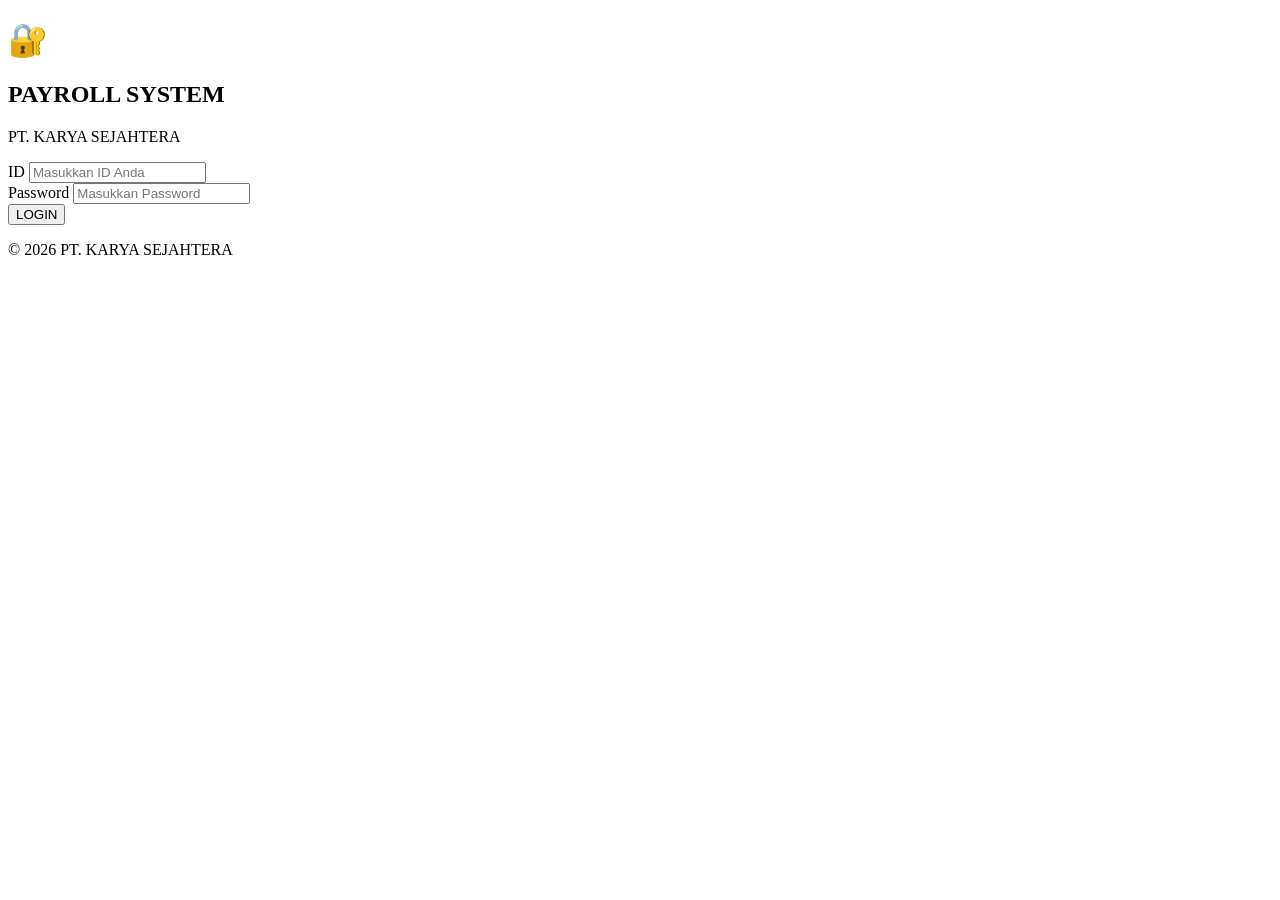
==== Login.html @ 8e7ea845 "Create Login.html" ====
<!DOCTYPE html>
<html>
<head>
    <meta charset="UTF-8">
    <meta name="viewport" content="width=device-width, initial-scale=1.0">
    <title>Login - Payroll System</title>
    <link rel="stylesheet" href="Style.css">
</head>
<body>
    <div class="login-container">
        <div class="login-box">
            <div class="logo-container">
                <h1>🔐</h1>
                <h2>PAYROLL SYSTEM</h2>
                <p>PT. KARYA SEJAHTERA</p>
            </div>
            
            <form id="loginForm">
                <div class="form-group">
                    <label>ID</label>
                    <input type="text" id="id" placeholder="Masukkan ID Anda" required>
                </div>
                <div class="form-group">
                    <label>Password</label>
                    <input type="password" id="password" placeholder="Masukkan Password" required>
                </div>
                <button type="submit" class="btn-primary">LOGIN</button>
            </form>
            
            <div id="message" class="message-box"></div>
        </div>
        
        <div class="footer">
            <p>© 2026 PT. KARYA SEJAHTERA</p>
        </div>
    </div>

    <script src="Script.js"></script>
    <script>
        document.getElementById('loginForm').addEventListener('submit', async function(e) {
            e.preventDefault();
            
            const id = document.getElementById('id').value.trim();
            const password = document.getElementById('password').value.trim();
            const messageDiv = document.getElementById('message');
            
            // Reset pesan
            messageDiv.className = 'message-box';
            messageDiv.textContent = '';
            
            if (!id || !password) {
                messageDiv.className = 'message-box error';
                messageDiv.textContent = 'ID dan Password wajib diisi!';
                return;
            }
            
            // Tampilkan loading
            const btn = this.querySelector('button');
            btn.textContent = 'Loading...';
            btn.disabled = true;
            
            try {
                const response = await fetch(SCRIPT_URL, {
                    method: 'POST',
                    headers: { 'Content-Type': 'application/json' },
                    body: JSON.stringify({ 
                        action: 'login', 
                        id: id, 
                        password: password 
                    })
                });
                
                const result = await response.json();
                console.log('Login result:', result);
                
                if (result.success) {
                    // Simpan token dan data user
                    localStorage.setItem('token', result.token);
                    localStorage.setItem('user', JSON.stringify(result.user));
                    
                    // Cek apakah perlu iklan (KT & Karyawan)
                    if (shouldShowAds(result.user.jabatan)) {
                        // Tampilkan iklan interstitial
                        showInterstitialAd(function() {
                            redirectToDashboard(result.user);
                        });
                    } else {
                        redirectToDashboard(result.user);
                    }
                } else {
                    messageDiv.className = 'message-box error';
                    messageDiv.textContent = result.message || 'Login gagal';
                }
            } catch (error) {
                console.error('Login error:', error);
                messageDiv.className = 'message-box error';
                messageDiv.textContent = 'Gagal terhubung ke server. Periksa koneksi internet.';
            } finally {
                btn.textContent = 'LOGIN';
                btn.disabled = false;
            }
        });
        
        function redirectToDashboard(user) {
            if (user.jabatan === 'Owner' || user.jabatan === 'Admin') {
                window.location.href = 'Dashboard_Owner.html';
            } else if (user.jabatan === 'Kepala Toko') {
                window.location.href = 'Dashboard_KT.html';
            } else {
                window.location.href = 'Dashboard_Karyawan.html';
            }
        }
    </script>
</body>
</html>
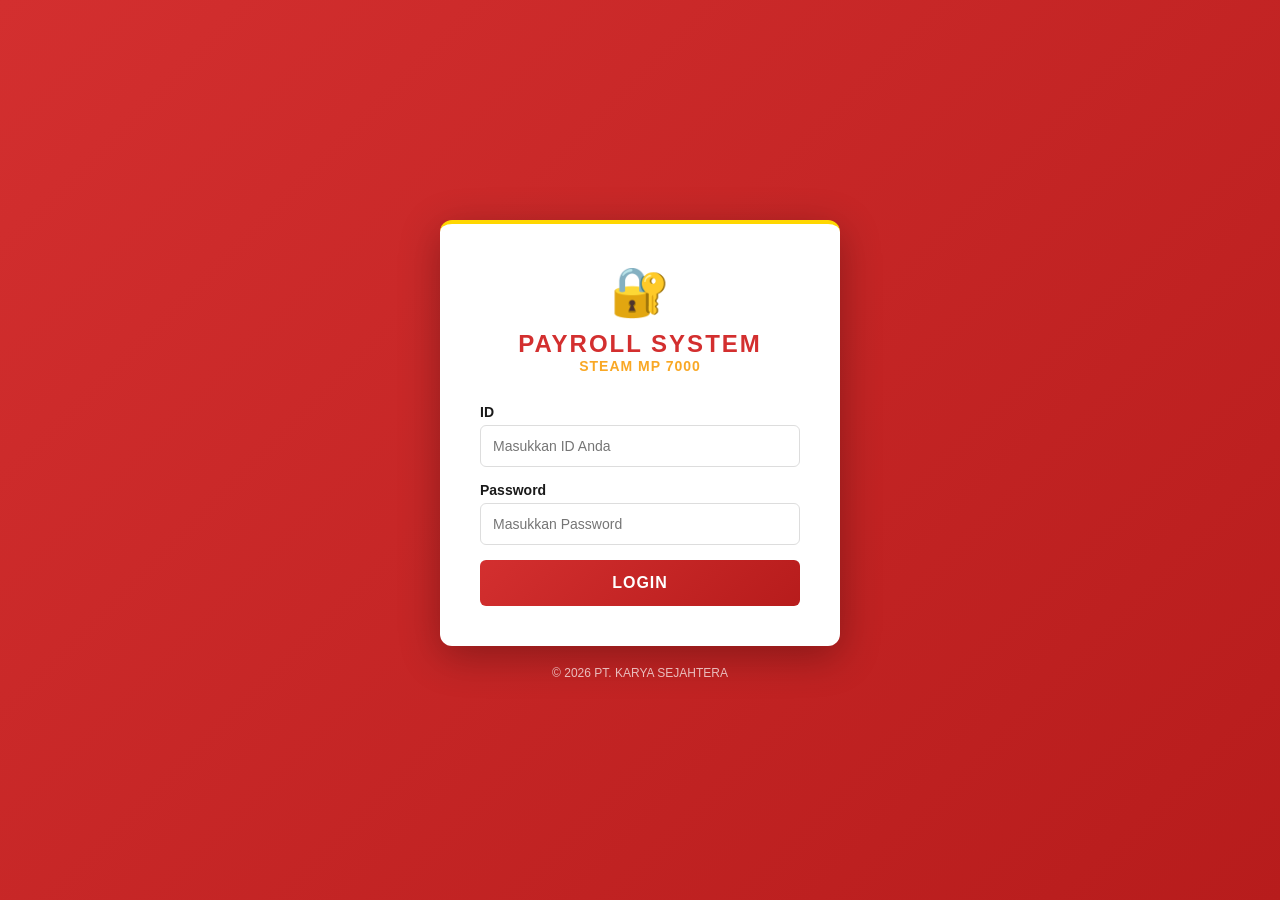
==== commit 385f5c2f: "Update Login.html" ====
--- a/Login.html
+++ b/Login.html
@@ -10,10 +10,10 @@
     <div class="login-container">
         <div class="login-box">
             <div class="logo-container">
-                <h1>🔐</h1>
-                <h2>PAYROLL SYSTEM</h2>
-                <p>PT. KARYA SEJAHTERA</p>
-            </div>
+    <h1>🔐</h1>
+    <h2>PAYROLL SYSTEM</h2>
+    <p>STEAM MP 7000</p>
+</div>
             
             <form id="loginForm">
                 <div class="form-group">
--- a/Style.css
+++ b/Style.css
@@ -0,0 +1,512 @@
+/* ============================================
+   Style.css - Tema Merah & Emas Premium
+   ============================================ */
+
+* {
+    margin: 0;
+    padding: 0;
+    box-sizing: border-box;
+}
+
+body {
+    font-family: 'Segoe UI', Tahoma, Geneva, Verdana, sans-serif;
+    background: #f5f5f5;
+    color: #1A1A1A;
+}
+
+/* ============================================
+   LOGIN PAGE
+   ============================================ */
+.login-container {
+    display: flex;
+    flex-direction: column;
+    justify-content: center;
+    align-items: center;
+    min-height: 100vh;
+    background: linear-gradient(135deg, #D32F2F, #B71C1C);
+    padding: 20px;
+}
+
+.login-box {
+    background: #FFFFFF;
+    padding: 40px;
+    border-radius: 12px;
+    box-shadow: 0 10px 40px rgba(0,0,0,0.3);
+    width: 100%;
+    max-width: 400px;
+    border-top: 4px solid #FFD700;
+}
+
+.logo-container {
+    text-align: center;
+    margin-bottom: 30px;
+}
+
+.logo-container h1 {
+    font-size: 48px;
+    margin-bottom: 10px;
+}
+
+.logo-container h2 {
+    color: #D32F2F;
+    font-size: 24px;
+    letter-spacing: 2px;
+}
+
+.logo-container p {
+    color: #F9A825;
+    font-size: 14px;
+    font-weight: bold;
+    letter-spacing: 1px;
+}
+
+.form-group {
+    margin-bottom: 15px;
+}
+
+.form-group label {
+    display: block;
+    font-weight: 600;
+    color: #1A1A1A;
+    margin-bottom: 5px;
+    font-size: 14px;
+}
+
+.form-group input,
+.form-group select,
+.form-group textarea {
+    width: 100%;
+    padding: 12px;
+    border: 1px solid #ddd;
+    border-radius: 6px;
+    font-size: 14px;
+    transition: border-color 0.3s;
+}
+
+.form-group input:focus,
+.form-group select:focus,
+.form-group textarea:focus {
+    outline: none;
+    border-color: #D32F2F;
+    box-shadow: 0 0 0 3px rgba(211, 47, 47, 0.1);
+}
+
+.form-group textarea {
+    resize: vertical;
+    min-height: 80px;
+}
+
+.btn-primary {
+    width: 100%;
+    padding: 14px;
+    background: linear-gradient(135deg, #D32F2F, #B71C1C);
+    color: white;
+    border: none;
+    border-radius: 6px;
+    font-size: 16px;
+    font-weight: bold;
+    cursor: pointer;
+    transition: all 0.3s;
+    letter-spacing: 1px;
+}
+
+.btn-primary:hover {
+    transform: translateY(-2px);
+    box-shadow: 0 5px 20px rgba(211, 47, 47, 0.4);
+}
+
+.btn-primary:disabled {
+    opacity: 0.7;
+    cursor: not-allowed;
+    transform: none;
+}
+
+.btn-secondary {
+    padding: 10px 20px;
+    background: #FFD700;
+    color: #1A1A1A;
+    border: none;
+    border-radius: 6px;
+    font-weight: bold;
+    cursor: pointer;
+    transition: all 0.3s;
+}
+
+.btn-secondary:hover {
+    background: #F9A825;
+    transform: translateY(-2px);
+}
+
+.btn-sm {
+    padding: 4px 10px;
+    font-size: 12px;
+    border: none;
+    border-radius: 4px;
+    cursor: pointer;
+    margin: 0 2px;
+}
+
+.btn-edit { background: #FFD700; color: #1A1A1A; }
+.btn-reset { background: #2196F3; color: white; }
+.btn-delete { background: #D32F2F; color: white; }
+
+.message-box {
+    margin-top: 15px;
+    padding: 12px;
+    border-radius: 6px;
+    text-align: center;
+    font-size: 14px;
+    display: none;
+}
+
+.message-box.error {
+    display: block;
+    background: #FFEBEE;
+    color: #D32F2F;
+    border: 1px solid #FFCDD2;
+}
+
+.message-box.success {
+    display: block;
+    background: #E8F5E9;
+    color: #2E7D32;
+    border: 1px solid #C8E6C9;
+}
+
+.footer {
+    margin-top: 20px;
+    color: rgba(255,255,255,0.7);
+    font-size: 12px;
+    text-align: center;
+}
+
+/* ============================================
+   DASHBOARD
+   ============================================ */
+.app-container {
+    max-width: 1200px;
+    margin: 0 auto;
+    padding: 20px;
+}
+
+.header-red-gold {
+    background: linear-gradient(135deg, #D32F2F, #B71C1C);
+    padding: 15px 25px;
+    border-radius: 10px;
+    display: flex;
+    justify-content: space-between;
+    align-items: center;
+    color: white;
+    margin-bottom: 20px;
+    flex-wrap: wrap;
+}
+
+.header-red-gold h1 {
+    font-size: 20px;
+    font-weight: bold;
+    letter-spacing: 1px;
+}
+
+.header-left {
+    display: flex;
+    align-items: center;
+    gap: 10px;
+}
+
+.header-right {
+    display: flex;
+    align-items: center;
+    gap: 15px;
+}
+
+.user-name {
+    font-weight: bold;
+    color: #FFD700;
+}
+
+.badge {
+    padding: 4px 12px;
+    border-radius: 20px;
+    font-size: 12px;
+    font-weight: bold;
+}
+
+.badge-cabang {
+    background: #FFD700;
+    color: #1A1A1A;
+}
+
+.badge.draft { background: #FFE0B2; color: #E65100; }
+.badge.final { background: #C8E6C9; color: #2E7D32; }
+.badge.edited { background: #FFCDD2; color: #D32F2F; }
+.badge.pending { background: #FFE0B2; color: #E65100; }
+.badge.approved { background: #C8E6C9; color: #2E7D32; }
+.badge.rejected { background: #FFCDD2; color: #D32F2F; }
+.badge.badge-success { background: #C8E6C9; color: #2E7D32; }
+.badge.badge-danger { background: #FFCDD2; color: #D32F2F; }
+
+.btn-logout {
+    padding: 8px 20px;
+    background: rgba(255,255,255,0.2);
+    color: white;
+    border: 1px solid rgba(255,255,255,0.3);
+    border-radius: 6px;
+    cursor: pointer;
+    transition: all 0.3s;
+}
+
+.btn-logout:hover {
+    background: rgba(255,255,255,0.3);
+}
+
+/* NAV TABS */
+.nav-tabs {
+    display: flex;
+    gap: 5px;
+    background: white;
+    border-radius: 10px;
+    padding: 5px;
+    margin-bottom: 20px;
+    box-shadow: 0 2px 10px rgba(0,0,0,0.05);
+    flex-wrap: wrap;
+}
+
+.nav-tab {
+    padding: 10px 20px;
+    border: none;
+    background: transparent;
+    border-radius: 6px;
+    font-weight: 600;
+    cursor: pointer;
+    transition: all 0.3s;
+    font-size: 14px;
+}
+
+.nav-tab:hover {
+    background: #f5f5f5;
+}
+
+.nav-tab.active {
+    background: #D32F2F;
+    color: white;
+}
+
+/* CONTENT AREA */
+.content-area {
+    background: white;
+    border-radius: 10px;
+    padding: 25px;
+    box-shadow: 0 2px 10px rgba(0,0,0,0.05);
+    min-height: 400px;
+}
+
+.tab-content {
+    display: none;
+}
+
+.tab-content.active {
+    display: block;
+}
+
+/* CARDS */
+.card {
+    background: white;
+    border-radius: 10px;
+    padding: 20px;
+    margin-bottom: 20px;
+    border: 1px solid #eee;
+}
+
+.card-header {
+    display: flex;
+    justify-content: space-between;
+    align-items: center;
+    margin-bottom: 15px;
+    flex-wrap: wrap;
+}
+
+.card h3 {
+    color: #D32F2F;
+    font-size: 18px;
+    margin-bottom: 15px;
+    border-bottom: 2px solid #FFD700;
+    padding-bottom: 10px;
+}
+
+/* STATS GRID */
+.stats-grid {
+    display: grid;
+    grid-template-columns: repeat(auto-fit, minmax(200px, 1fr));
+    gap: 15px;
+    margin-bottom: 25px;
+}
+
+.stat-card {
+    padding: 20px;
+    border-radius: 10px;
+    color: white;
+    text-align: center;
+}
+
+.stat-card.red {
+    background: linear-gradient(135deg, #D32F2F, #B71C1C);
+}
+
+.stat-card.gold {
+    background: linear-gradient(135deg, #FFD700, #F9A825);
+    color: #1A1A1A;
+}
+
+.stat-card h3 {
+    font-size: 14px;
+    opacity: 0.9;
+    margin-bottom: 5px;
+}
+
+.stat-card p {
+    font-size: 28px;
+    font-weight: bold;
+}
+
+/* TABLES */
+.table-container {
+    overflow-x: auto;
+}
+
+table {
+    width: 100%;
+    border-collapse: collapse;
+    font-size: 14px;
+}
+
+table th {
+    background: #f5f5f5;
+    padding: 12px 10px;
+    text-align: left;
+    font-weight: 600;
+    border-bottom: 2px solid #D32F2F;
+}
+
+table td {
+    padding: 10px;
+    border-bottom: 1px solid #eee;
+}
+
+table tr:hover {
+    background: #f9f9f9;
+}
+
+/* FORM ROW */
+.form-row {
+    display: grid;
+    grid-template-columns: repeat(auto-fit, minmax(200px, 1fr));
+    gap: 15px;
+}
+
+/* MODAL */
+.modal {
+    display: none;
+    position: fixed;
+    z-index: 1000;
+    left: 0;
+    top: 0;
+    width: 100%;
+    height: 100%;
+    background: rgba(0,0,0,0.5);
+    animation: fadeIn 0.3s;
+}
+
+.modal-content {
+    background: white;
+    margin: 5% auto;
+    padding: 30px;
+    border-radius: 12px;
+    max-width: 500px;
+    width: 90%;
+    position: relative;
+    animation: slideDown 0.3s;
+}
+
+.modal-close {
+    position: absolute;
+    right: 20px;
+    top: 15px;
+    font-size: 28px;
+    font-weight: bold;
+    cursor: pointer;
+    color: #999;
+    transition: color 0.3s;
+}
+
+.modal-close:hover {
+    color: #D32F2F;
+}
+
+/* ANIMATIONS */
+@keyframes fadeIn {
+    from { opacity: 0; }
+    to { opacity: 1; }
+}
+
+@keyframes slideDown {
+    from { transform: translateY(-50px); opacity: 0; }
+    to { transform: translateY(0); opacity: 1; }
+}
+
+/* RESPONSIVE */
+@media (max-width: 768px) {
+    .header-red-gold {
+        flex-direction: column;
+        text-align: center;
+        gap: 10px;
+    }
+    
+    .header-right {
+        flex-wrap: wrap;
+        justify-content: center;
+    }
+    
+    .nav-tabs {
+        justify-content: center;
+    }
+    
+    .nav-tab {
+        padding: 8px 14px;
+        font-size: 12px;
+    }
+    
+    .stats-grid {
+        grid-template-columns: repeat(2, 1fr);
+    }
+    
+    .stat-card p {
+        font-size: 22px;
+    }
+    
+    .form-row {
+        grid-template-columns: 1fr;
+    }
+    
+    .modal-content {
+        margin: 10% auto;
+        padding: 20px;
+    }
+}
+
+@media (max-width: 480px) {
+    .stats-grid {
+        grid-template-columns: 1fr;
+    }
+    
+    .login-box {
+        padding: 25px;
+    }
+    
+    table {
+        font-size: 12px;
+    }
+    
+    table th, table td {
+        padding: 6px 8px;
+    }
+}
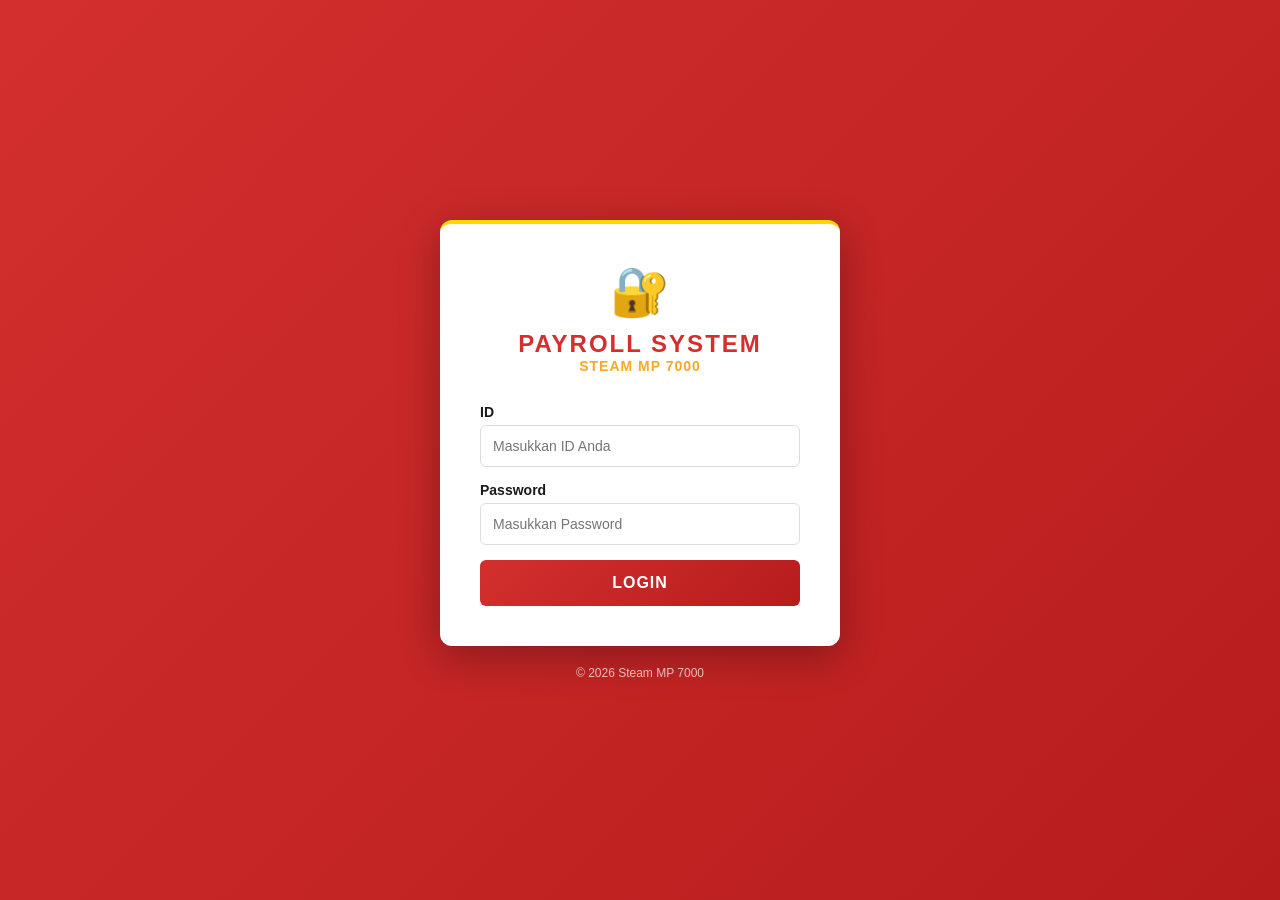
==== commit b5bd8269: "Update Login.html" ====
--- a/Login.html
+++ b/Login.html
@@ -31,9 +31,8 @@
         </div>
         
         <div class="footer">
-            <p>© 2026 PT. KARYA SEJAHTERA</p>
-        </div>
-    </div>
+    <p>© 2026 Steam MP 7000</p>
+</div>
 
     <script src="Script.js"></script>
     <script>
